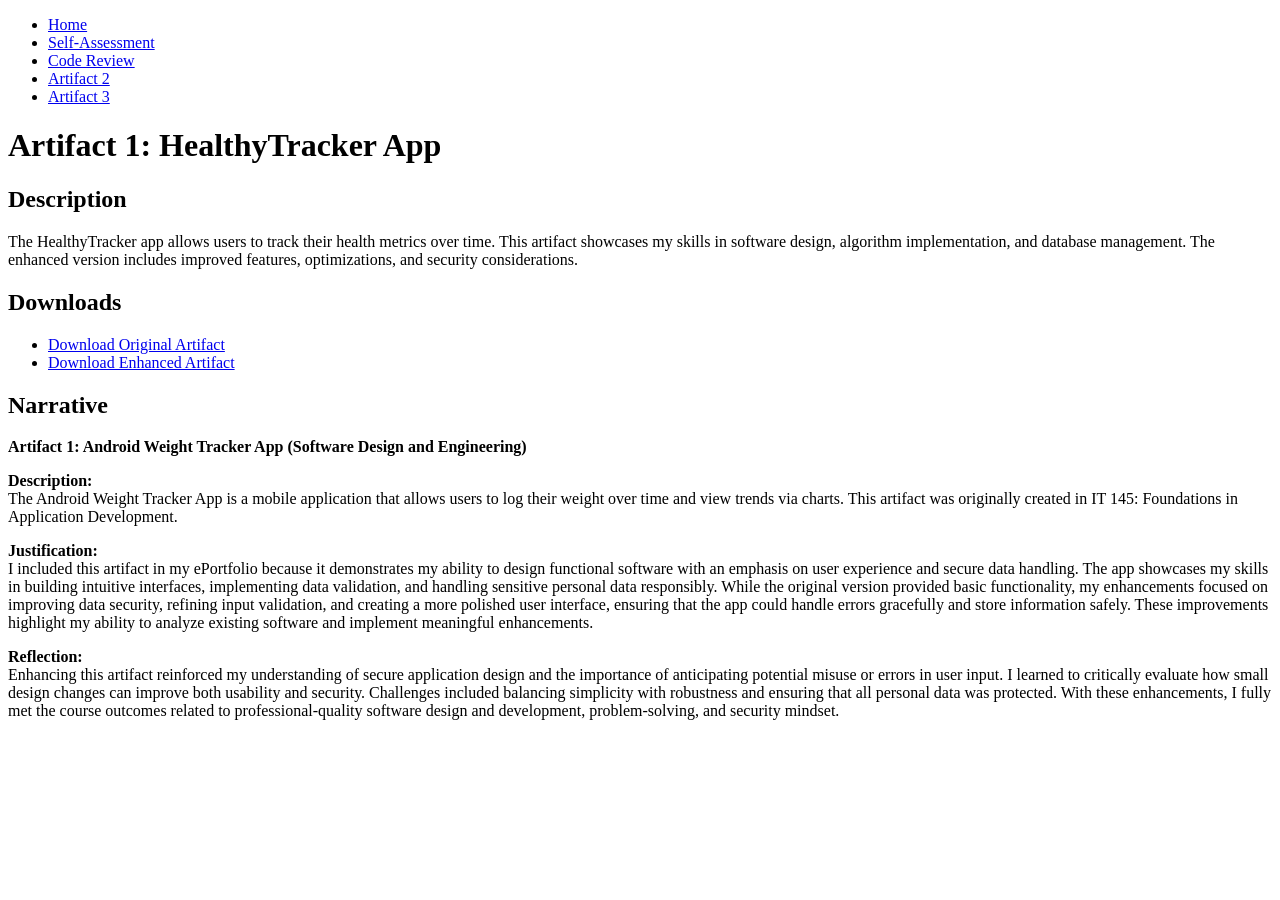
==== artifact1.html @ e63624b3 "Create artifact1.html" ====
<!DOCTYPE html>
<html lang="en">
<head>
    <meta charset="UTF-8">
    <meta name="viewport" content="width=device-width, initial-scale=1.0">
    <title>Artifact 1: HealthyTracker</title>
    <link rel="stylesheet" href="css/style.css">
</head>
<body>
    <nav>
        <ul>
            <li><a href="index.html">Home</a></li>
            <li><a href="self-assessment.html">Self-Assessment</a></li>
            <li><a href="code-review.html">Code Review</a></li>
            <li><a href="artifact2.html">Artifact 2</a></li>
            <li><a href="artifact3.html">Artifact 3</a></li>
        </ul>
    </nav>

    <h1>Artifact 1: HealthyTracker App</h1>

    <section>
        <h2>Description</h2>
        <p>The HealthyTracker app allows users to track their health metrics over time. This artifact showcases my skills in software design, algorithm implementation, and database management. The enhanced version includes improved features, optimizations, and security considerations.</p>
    </section>

    <section>
        <h2>Downloads</h2>
        <ul>
            <li><a href="HealthyTracker.zip" download>Download Original Artifact</a></li>
            <li><a href="HealthyTracker_Enhanced.zip" download>Download Enhanced Artifact</a></li>
        </ul>
    </section>

    <section>
        <h2>Narrative</h2>

        <p><strong>Artifact 1: Android Weight Tracker App (Software Design and Engineering)</strong></p>

        <p><strong>Description:</strong><br>
        The Android Weight Tracker App is a mobile application that allows users to log their weight over time and view trends via charts. This artifact was originally created in IT 145: Foundations in Application Development.</p>

        <p><strong>Justification:</strong><br>
        I included this artifact in my ePortfolio because it demonstrates my ability to design functional software with an emphasis on user experience and secure data handling. The app showcases my skills in building intuitive interfaces, implementing data validation, and handling sensitive personal data responsibly. While the original version provided basic functionality, my enhancements focused on improving data security, refining input validation, and creating a more polished user interface, ensuring that the app could handle errors gracefully and store information safely. These improvements highlight my ability to analyze existing software and implement meaningful enhancements.</p>

        <p><strong>Reflection:</strong><br>
        Enhancing this artifact reinforced my understanding of secure application design and the importance of anticipating potential misuse or errors in user input. I learned to critically evaluate how small design changes can improve both usability and security. Challenges included balancing simplicity with robustness and ensuring that all personal data was protected. With these enhancements, I fully met the course outcomes related to professional-quality software design and development, problem-solving, and security mindset.</p>
    </section>
</body>
</html>
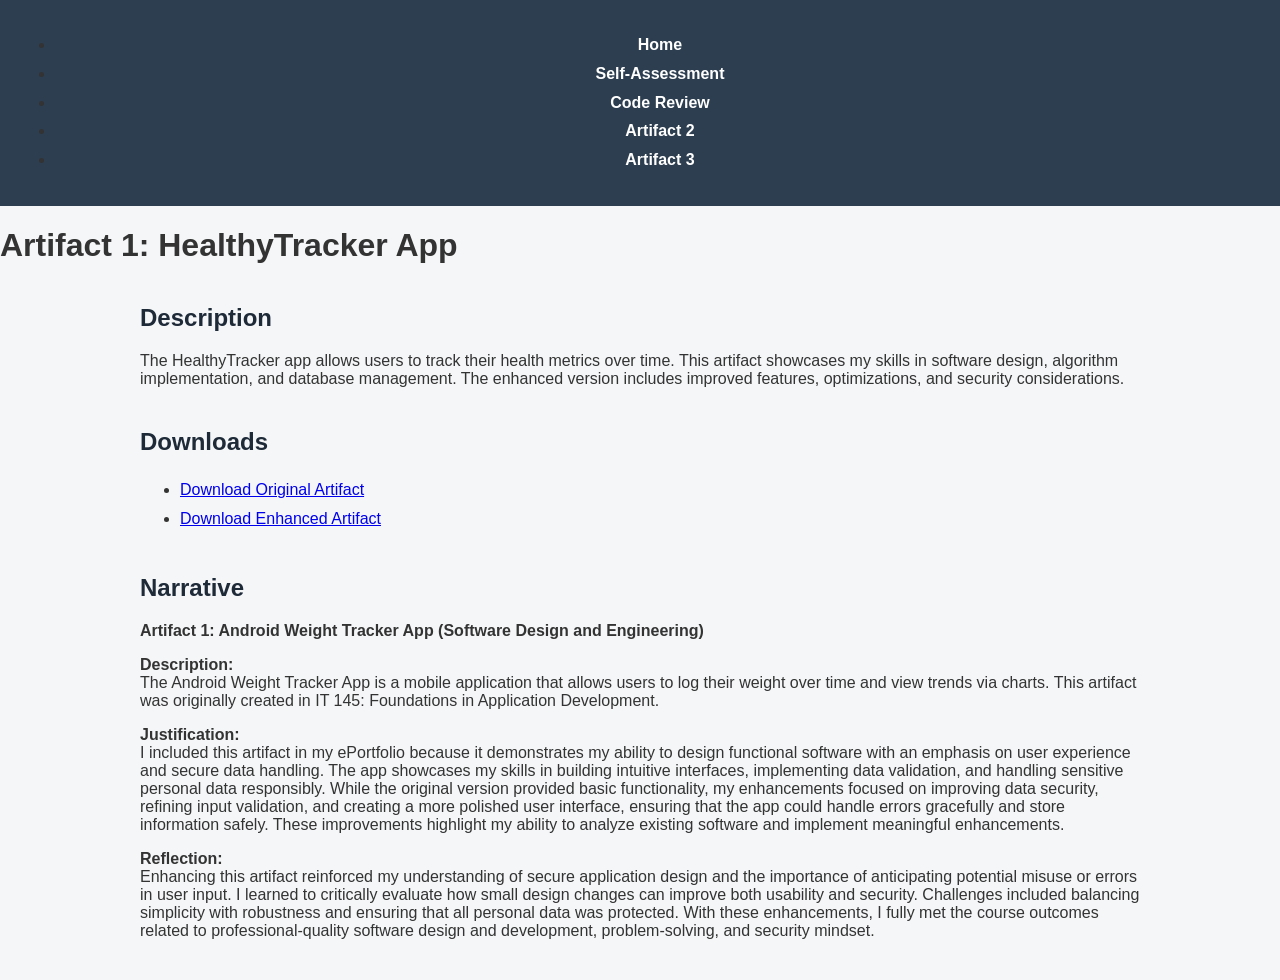
==== commit 8c28ac71: "Update artifact1.html" ====
--- a/artifact1.html
+++ b/artifact1.html
@@ -4,7 +4,7 @@
     <meta charset="UTF-8">
     <meta name="viewport" content="width=device-width, initial-scale=1.0">
     <title>Artifact 1: HealthyTracker</title>
-    <link rel="stylesheet" href="css/style.css">
+    <link rel="stylesheet" href="styles.css">
 </head>
 <body>
     <nav>
--- a/styles.css
+++ b/styles.css
@@ -0,0 +1,53 @@
+body {
+    font-family: Arial, Helvetica, sans-serif;
+    margin: 0;
+    padding: 0;
+    background-color: #f4f6f8;
+    color: #333;
+}
+
+header {
+    background-color: #1e2a38;
+    color: white;
+    padding: 40px 20px;
+    text-align: center;
+}
+
+nav {
+    background-color: #2c3e50;
+    padding: 15px;
+    text-align: center;
+}
+
+nav a {
+    color: white;
+    margin: 0 15px;
+    text-decoration: none;
+    font-weight: bold;
+}
+
+nav a:hover {
+    text-decoration: underline;
+}
+
+section {
+    max-width: 1000px;
+    margin: 40px auto;
+    padding: 0 20px;
+}
+
+h2 {
+    color: #1e2a38;
+}
+
+ul {
+    line-height: 1.8;
+}
+
+footer {
+    background-color: #1e2a38;
+    color: white;
+    text-align: center;
+    padding: 20px;
+    margin-top: 40px;
+}
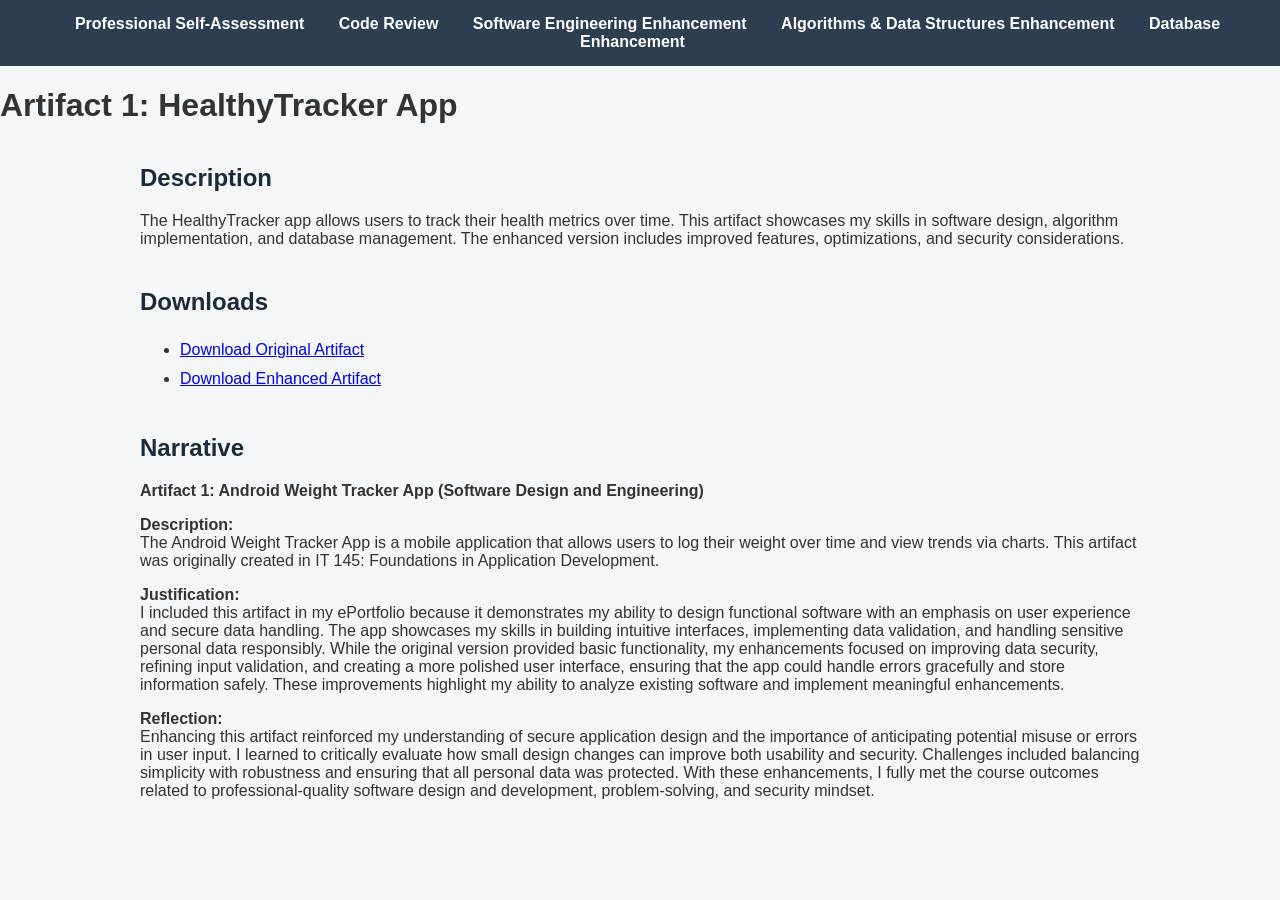
==== commit 42f5b6cc: "Update artifact1.html" ====
--- a/artifact1.html
+++ b/artifact1.html
@@ -7,15 +7,13 @@
     <link rel="stylesheet" href="styles.css">
 </head>
 <body>
-    <nav>
-        <ul>
-            <li><a href="index.html">Home</a></li>
-            <li><a href="self-assessment.html">Self-Assessment</a></li>
-            <li><a href="code-review.html">Code Review</a></li>
-            <li><a href="artifact2.html">Artifact 2</a></li>
-            <li><a href="artifact3.html">Artifact 3</a></li>
-        </ul>
-    </nav>
+<nav>
+    <a href="self-assessment.html">Professional Self-Assessment</a>
+    <a href="code-review.html">Code Review</a>
+    <a href="artifact1.html">Software Engineering Enhancement</a>
+    <a href="artifact2.html">Algorithms & Data Structures Enhancement</a>
+    <a href="artifact3.html">Database Enhancement</a>
+</nav>
 
     <h1>Artifact 1: HealthyTracker App</h1>
 
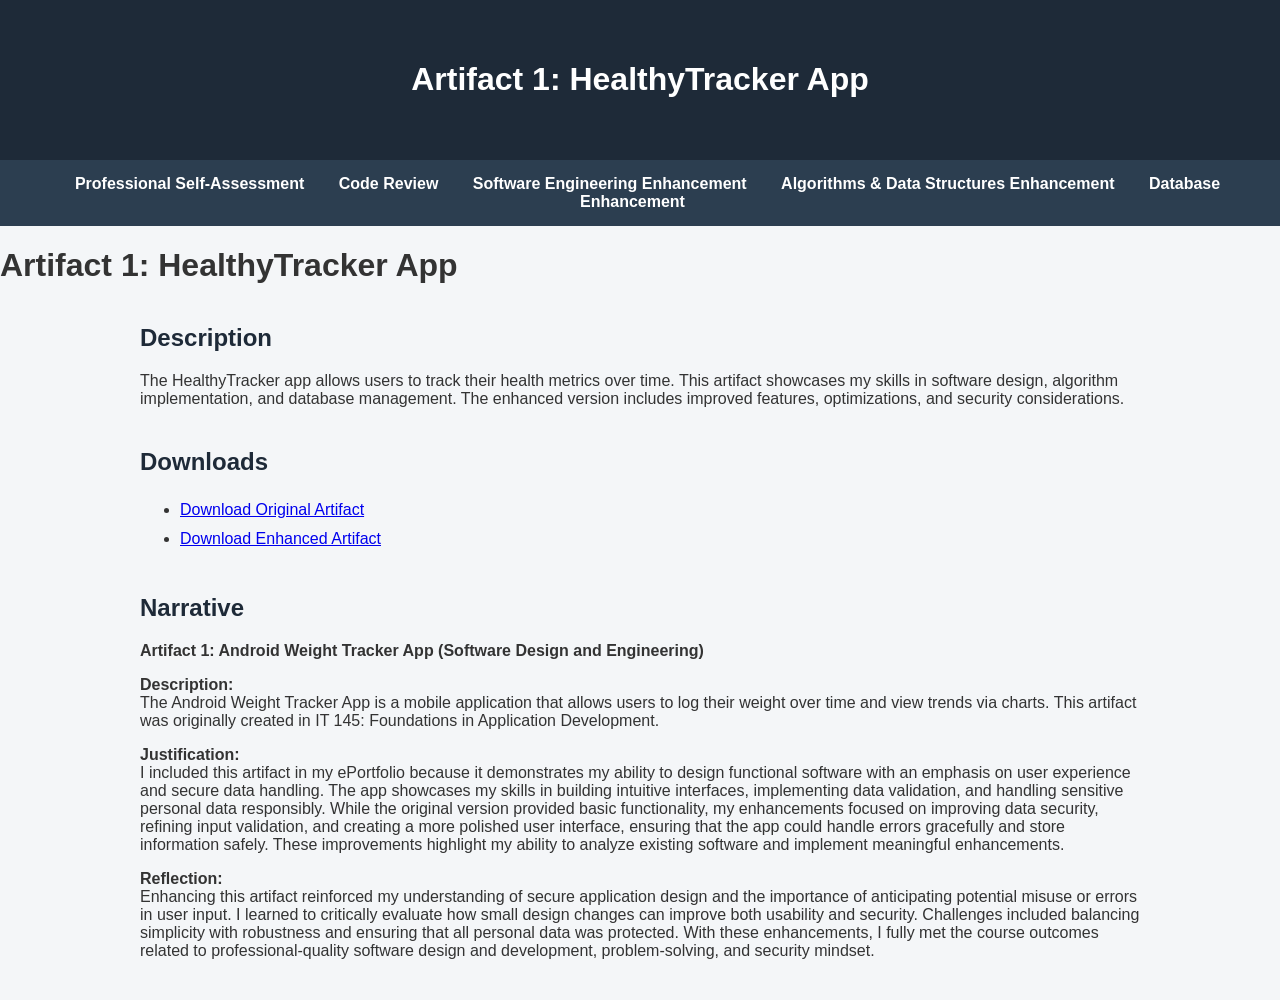
==== commit c1488b5b: "Update artifact1.html" ====
--- a/artifact1.html
+++ b/artifact1.html
@@ -7,6 +7,9 @@
     <link rel="stylesheet" href="styles.css">
 </head>
 <body>
+<header>
+    <h1>Artifact 1: HealthyTracker App</h1>
+</header>
 <nav>
     <a href="self-assessment.html">Professional Self-Assessment</a>
     <a href="code-review.html">Code Review</a>
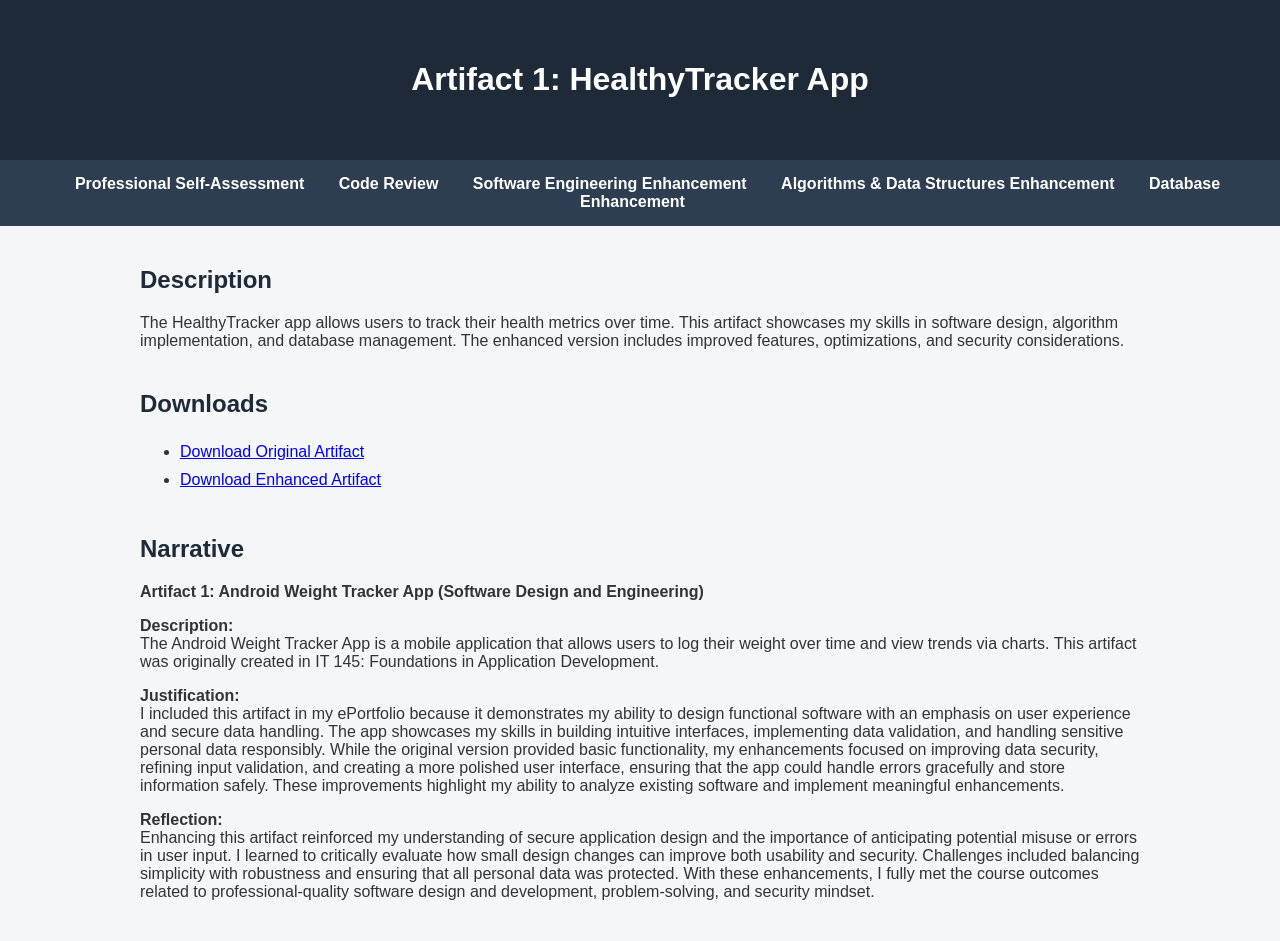
==== commit 0b2f6de7: "Update artifact1.html" ====
--- a/artifact1.html
+++ b/artifact1.html
@@ -17,9 +17,6 @@
     <a href="artifact2.html">Algorithms & Data Structures Enhancement</a>
     <a href="artifact3.html">Database Enhancement</a>
 </nav>
-
-    <h1>Artifact 1: HealthyTracker App</h1>
-
     <section>
         <h2>Description</h2>
         <p>The HealthyTracker app allows users to track their health metrics over time. This artifact showcases my skills in software design, algorithm implementation, and database management. The enhanced version includes improved features, optimizations, and security considerations.</p>
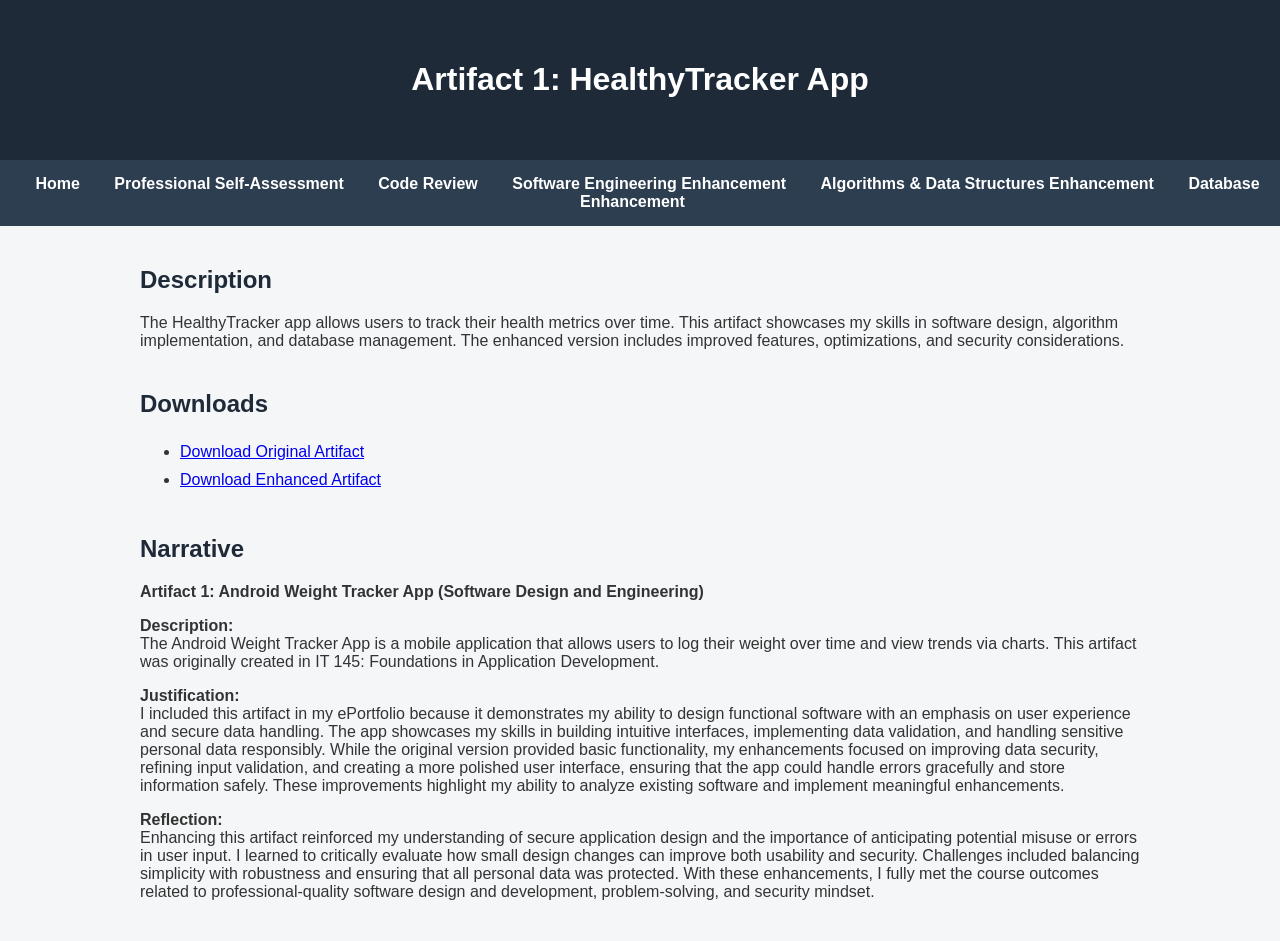
==== commit 4a187c45: "Update artifact1.html" ====
--- a/artifact1.html
+++ b/artifact1.html
@@ -11,6 +11,7 @@
     <h1>Artifact 1: HealthyTracker App</h1>
 </header>
 <nav>
+    <a href="index.html">Home</a>
     <a href="self-assessment.html">Professional Self-Assessment</a>
     <a href="code-review.html">Code Review</a>
     <a href="artifact1.html">Software Engineering Enhancement</a>
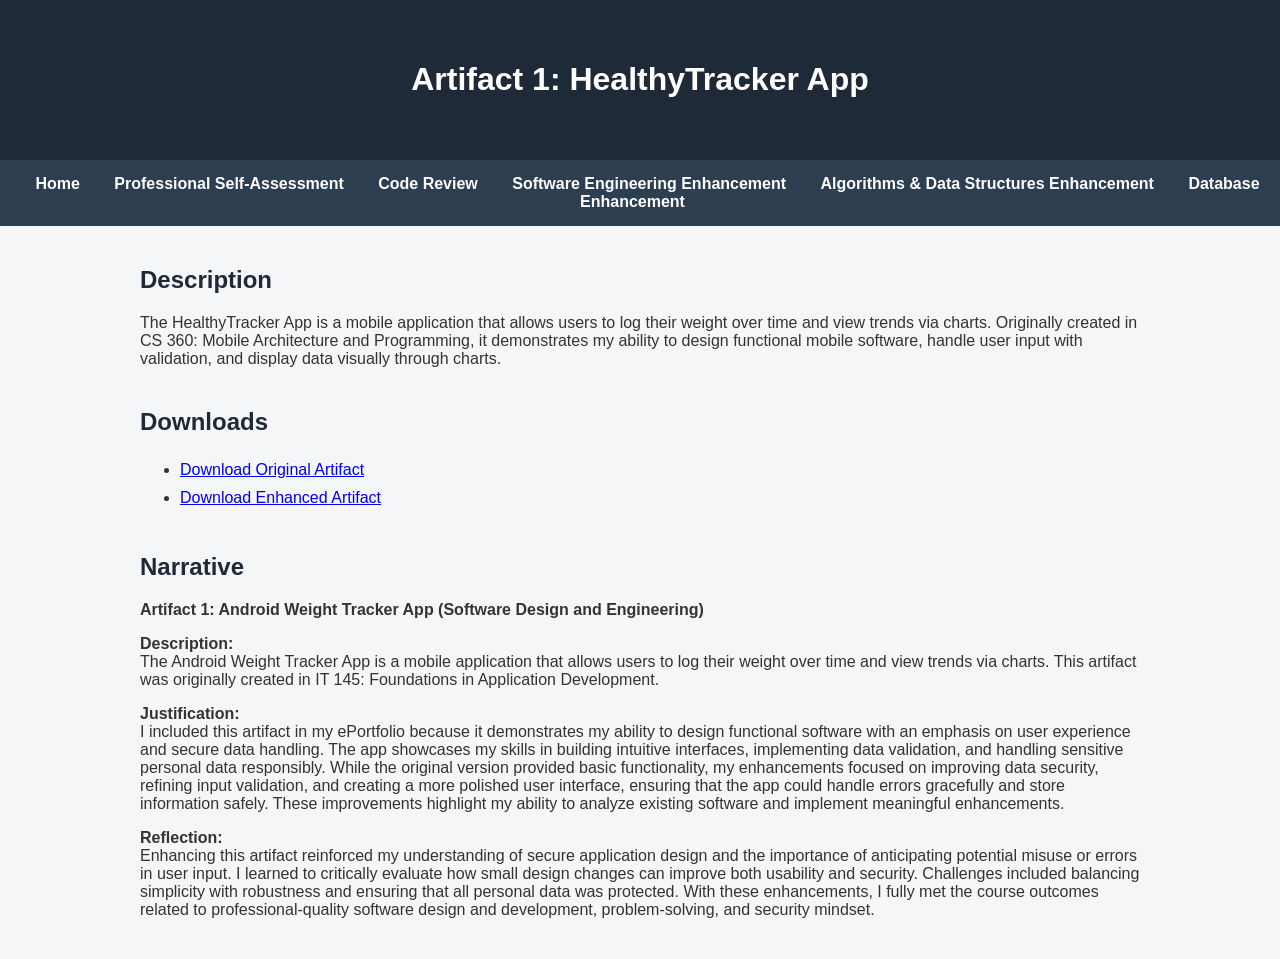
==== commit fc3c05b7: "Update artifact1.html" ====
--- a/artifact1.html
+++ b/artifact1.html
@@ -20,7 +20,9 @@
 </nav>
     <section>
         <h2>Description</h2>
-        <p>The HealthyTracker app allows users to track their health metrics over time. This artifact showcases my skills in software design, algorithm implementation, and database management. The enhanced version includes improved features, optimizations, and security considerations.</p>
+        <p>The HealthyTracker App is a mobile application that allows users to log their weight over time and view trends via charts. 
+        Originally created in CS 360: Mobile Architecture and Programming, it demonstrates my ability to design functional mobile software, handle user input with validation, 
+        and display data visually through charts.</p>
     </section>
 
     <section>
